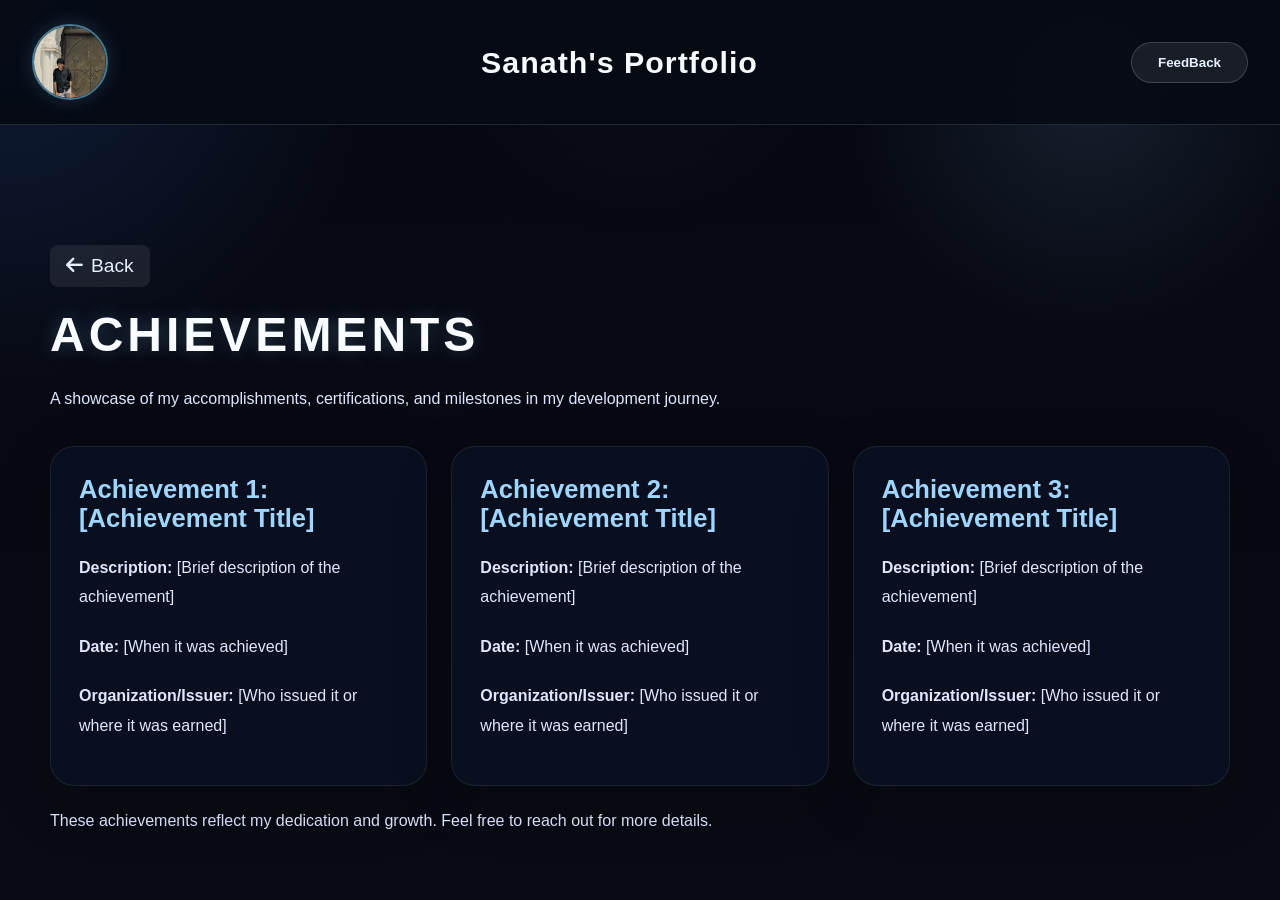
==== Achievements.html @ be4a0561 "Portfolio Commit" ====
<!DOCTYPE html>
<html lang="en">
<head>
    <meta charset="UTF-8">
    <meta name="viewport" content="width=device-width, initial-scale=1.0">
    <link rel="stylesheet" href="myself.css">
    <link rel="stylesheet" href="https://cdnjs.cloudflare.com/ajax/libs/font-awesome/6.4.0/css/all.min.css">
    <title>Achievements</title>
</head>
<body>
    <div class="header">
        <img id="profilepic" src="PXL_20260307_061807621-02.jpeg" alt="MERA PIC">
        <h3 id="Heading">Sanath's Portfolio</h3>
        <button id="feedback">FeedBack</button>
    </div>

    <div class="content">
        <a href="home.html" class="back-button" title="Back to Home">
            <i class="fas fa-arrow-left"></i> Back
        </a>
        <h1 id="abt">Achievements</h1>
        <p id="para">A showcase of my accomplishments, certifications, and milestones in my development journey.</p>

        <div class="profile-sections">
            <div class="section">
                <h2>Achievement 1: [Achievement Title]</h2>
                <p><strong>Description:</strong> [Brief description of the achievement]</p>
                <p><strong>Date:</strong> [When it was achieved]</p>
                <p><strong>Organization/Issuer:</strong> [Who issued it or where it was earned]</p>
            </div>

            <div class="section">
                <h2>Achievement 2: [Achievement Title]</h2>
                <p><strong>Description:</strong> [Brief description of the achievement]</p>
                <p><strong>Date:</strong> [When it was achieved]</p>
                <p><strong>Organization/Issuer:</strong> [Who issued it or where it was earned]</p>
            </div>

            <div class="section">
                <h2>Achievement 3: [Achievement Title]</h2>
                <p><strong>Description:</strong> [Brief description of the achievement]</p>
                <p><strong>Date:</strong> [When it was achieved]</p>
                <p><strong>Organization/Issuer:</strong> [Who issued it or where it was earned]</p>
            </div>
        </div>

        <p class="cta">These achievements reflect my dedication and growth. Feel free to reach out for more details.</p>
    </div>
    
    <script>
        
    </script>

</body>
</html>
---- myself.css ----
body{
    margin: 0;
    min-height: 100vh;
    background: radial-gradient(circle at top left, rgba(56, 139, 255, 0.18), transparent 25%),
                radial-gradient(circle at 85% 10%, rgba(125, 211, 252, 0.12), transparent 18%),
                linear-gradient(180deg, #05070f 0%, #070812 25%, #090b14 100%);
    color: #edf2ff;
    font-family: 'Franklin Gothic Medium', 'Arial Narrow', Arial, sans-serif;
    overflow-x: hidden;
}

body::before{
    content: '';
    position: fixed;
    inset: 0;
    background: radial-gradient(circle at 50% 0%, rgba(255,255,255,0.04), transparent 22%);
    pointer-events: none;
}

/* Header */
.header{
    position: relative;
    display: flex;
    align-items: center;
    justify-content: space-between;
    gap: 16px;
    padding: 24px 32px;
    background: rgba(6, 10, 20, 0.92);
    border-bottom: 1px solid rgba(255,255,255,0.12);
    backdrop-filter: blur(10px);
}

.back-button {
    color: #e7f0ff;
    font-size: 1.2rem;
    text-decoration: none;
    transition: color 0.3s ease, transform 0.3s ease;
    padding: 10px 16px;
    border-radius: 8px;
    background: rgba(255, 255, 255, 0.08);
    display: inline-flex;
    align-items: center;
    gap: 8px;
    margin-bottom: 20px;
}

.back-button:hover {
    color: #7dd3fc;
    transform: translateX(-2px);
    background: rgba(125, 211, 252, 0.16);
}

#profilepic{
    width: 72px;
    height: 72px;
    border-radius: 50%;
    object-fit: cover;
    border: 2px solid rgba(125,211,252,0.55);
    box-shadow: 0 0 20px rgba(125,211,252,0.18);
    transition: transform 0.3s ease, box-shadow 0.3s ease;
}

#profilepic:hover{
    transform: scale(1.08);
    box-shadow: 0 0 28px rgba(125,211,252,0.35);
}

#Heading{
    margin: 0;
    font-size: 1.9rem;
    letter-spacing: 1px;
    color: #f7fbff;
}

#feedback{
    padding: 12px 26px;
    background: rgba(255,255,255,0.08);
    color: #e7f0ff;
    border: 1px solid rgba(255,255,255,0.16);
    border-radius: 999px;
    cursor: pointer;
    transition: transform 0.25s ease, background 0.25s ease, color 0.25s ease;
    font-weight: 700;
}

#feedback:hover{
    transform: translateY(-1px);
    background: rgba(125,211,252,0.16);
    color: #cbeafe;
}

/* Myself Content */
.content{
    margin: 120px 50px 50px 50px;
    position: relative;
    z-index: 1;
}

#abt{
    position: static;
    font-size: 3rem;
    margin: 0 0 22px;
    letter-spacing: 4px;
    color: #f8fbff;
    text-transform: uppercase;
    text-shadow: 0 0 18px rgba(125,211,252,0.25);
}

.content p{
    line-height: 1.85;
    max-width: 760px;
    margin-top: 20px;
    font-size: 1rem;
    color: #dfe7ff;
}

.content h2{
    font-size: 1.6rem;
    margin: 0 0 14px;
    color: #9fd6ff;
}

.profile-sections{
    display: grid;
    grid-template-columns: repeat(auto-fit, minmax(260px, 1fr));
    gap: 24px;
    margin-top: 32px;
}

.section{
    background: rgba(10, 16, 32, 0.88);
    border: 1px solid rgba(255,255,255,0.08);
    border-radius: 24px;
    padding: 28px;
    box-shadow: 0 18px 60px rgba(0, 0, 0, 0.18);
    backdrop-filter: blur(12px);
}

.content ul{
    list-style: none;
    padding-left: 0;
    margin: 0;
}

.content ul li{
    position: relative;
    padding-left: 24px;
    margin: 12px 0;
    color: #e4efff;
}

.content ul li::before{
    content: '•';
    position: absolute;
    left: 0;
    top: 0;
    color: #7dd3fc;
    font-size: 1.3rem;
    line-height: 1;
}

.cta{
    margin-top: 36px;
    font-size: 1.05rem;
    color: #c8d8ff;
    max-width: 760px;
}

@media (max-width: 760px){
    .header{
        flex-wrap: wrap;
        justify-content: center;
        text-align: center;
        gap: 12px;
    }

    .back-button {
        order: -1;
    }

    #feedback{
        margin-top: 12px;
    }

    .content{
        margin: 100px 20px 30px 20px;
    }

    #abt{
        font-size: 2.4rem;
    }
}
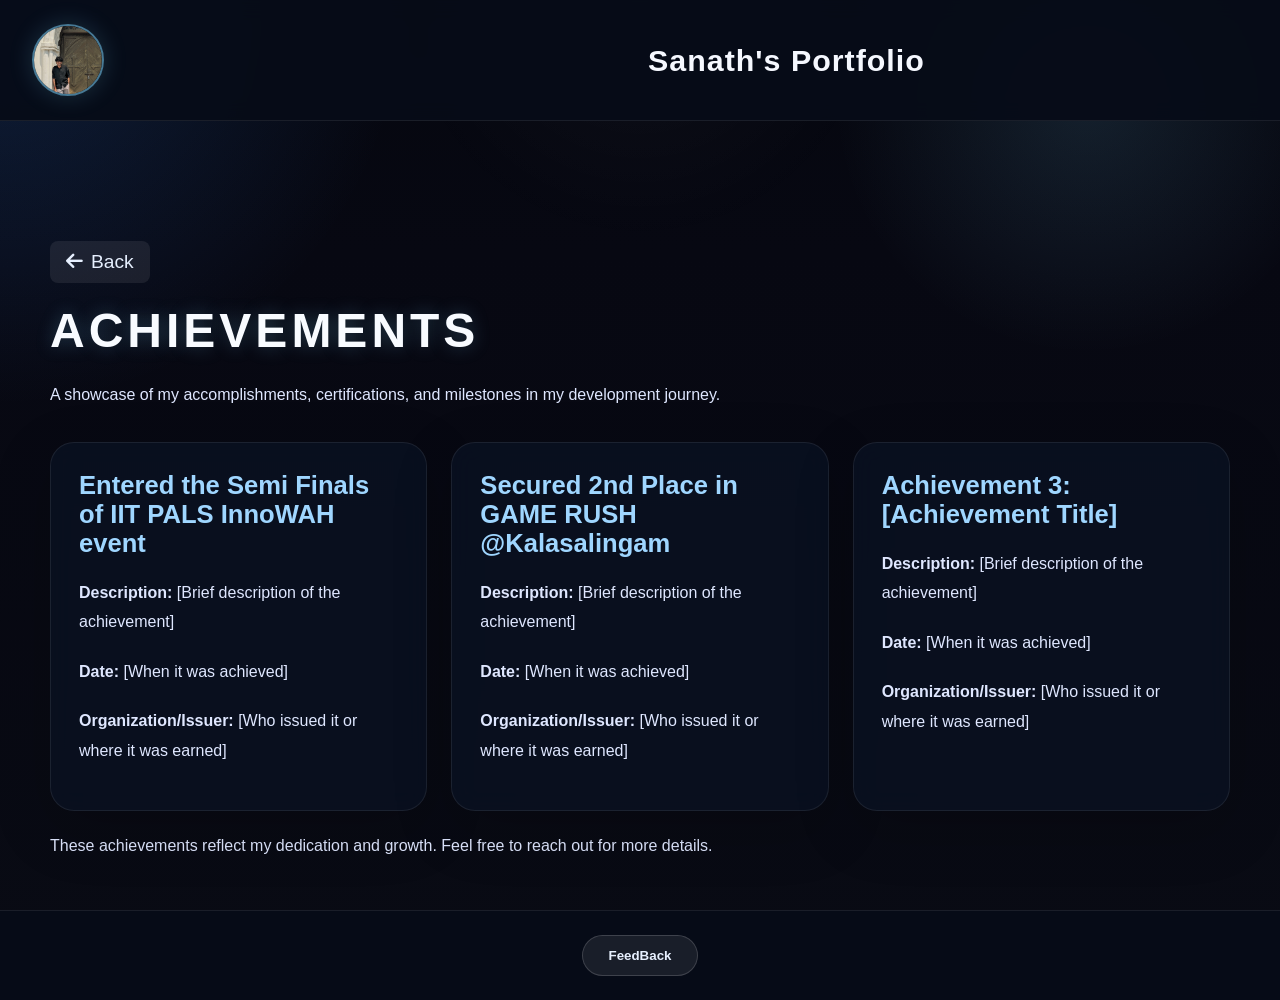
==== commit a26d5b56: "FeedBack changes" ====
--- a/Achievements.html
+++ b/Achievements.html
@@ -9,9 +9,8 @@
 </head>
 <body>
     <div class="header">
-        <img id="profilepic" src="PXL_20260307_061807621-02.jpeg" alt="MERA PIC">
+        <img id="profilepic" src="/Assets/PXL_20260307_061807621-02.jpeg" alt="MERA PIC">
         <h3 id="Heading">Sanath's Portfolio</h3>
-        <button id="feedback">FeedBack</button>
     </div>
 
     <div class="content">
@@ -23,14 +22,14 @@
 
         <div class="profile-sections">
             <div class="section">
-                <h2>Achievement 1: [Achievement Title]</h2>
+                <h2>Entered the Semi Finals of IIT PALS InnoWAH event</h2>
                 <p><strong>Description:</strong> [Brief description of the achievement]</p>
                 <p><strong>Date:</strong> [When it was achieved]</p>
                 <p><strong>Organization/Issuer:</strong> [Who issued it or where it was earned]</p>
             </div>
 
             <div class="section">
-                <h2>Achievement 2: [Achievement Title]</h2>
+                <h2>Secured 2nd Place in GAME RUSH @Kalasalingam</h2>
                 <p><strong>Description:</strong> [Brief description of the achievement]</p>
                 <p><strong>Date:</strong> [When it was achieved]</p>
                 <p><strong>Organization/Issuer:</strong> [Who issued it or where it was earned]</p>
@@ -46,6 +45,11 @@
 
         <p class="cta">These achievements reflect my dedication and growth. Feel free to reach out for more details.</p>
     </div>
+
+    <!-- Footer -->
+    <div class="footer">
+        <button id="feedback">FeedBack</button>
+    </div>
     
     <script>
         
--- a/myself.css
+++ b/myself.css
@@ -18,15 +18,12 @@
 }
 
 /* Header */
-.header{
-    position: relative;
+.header {
     display: flex;
     align-items: center;
-    justify-content: space-between;
-    gap: 16px;
     padding: 24px 32px;
-    background: rgba(6, 10, 20, 0.92);
-    border-bottom: 1px solid rgba(255,255,255,0.12);
+    background: rgba(7, 12, 24, 0.94);
+    border-bottom: 1px solid rgba(255, 255, 255, 0.08);
     backdrop-filter: blur(10px);
 }
 
@@ -50,26 +47,140 @@
     background: rgba(125, 211, 252, 0.16);
 }
 
-#profilepic{
-    width: 72px;
-    height: 72px;
+#profilepic {
+    width: 68px;
+    height: 68px;
     border-radius: 50%;
     object-fit: cover;
-    border: 2px solid rgba(125,211,252,0.55);
-    box-shadow: 0 0 20px rgba(125,211,252,0.18);
+    border: 2px solid rgba(125, 211, 252, 0.55);
+    box-shadow: 0 0 24px rgba(125, 211, 252, 0.18);
     transition: transform 0.3s ease, box-shadow 0.3s ease;
 }
 
-#profilepic:hover{
-    transform: scale(1.08);
-    box-shadow: 0 0 28px rgba(125,211,252,0.35);
-}
-
-#Heading{
+#profilepic:hover {
+    transform: scale(1.05);
+    box-shadow: 0 0 30px rgba(125, 211, 252, 0.28);
+}
+
+#Heading {
+    position: relative;
+    left: 34rem;
     margin: 0;
     font-size: 1.9rem;
     letter-spacing: 1px;
-    color: #f7fbff;
+    color: #f5f8ff;
+}
+
+/* Myself Content */
+.content{
+    margin: 120px 50px 50px 50px;
+    position: relative;
+    z-index: 1;
+}
+
+#abt{
+    position: static;
+    font-size: 3rem;
+    margin: 0 0 22px;
+    letter-spacing: 4px;
+    color: #f8fbff;
+    text-transform: uppercase;
+    text-shadow: 0 0 18px rgba(125,211,252,0.25);
+}
+
+.content p{
+    line-height: 1.85;
+    max-width: 760px;
+    margin-top: 20px;
+    font-size: 1rem;
+    color: #dfe7ff;
+}
+
+.content h2{
+    font-size: 1.6rem;
+    margin: 0 0 14px;
+    color: #9fd6ff;
+}
+
+.profile-sections{
+    display: grid;
+    grid-template-columns: repeat(auto-fit, minmax(260px, 1fr));
+    gap: 24px;
+    margin-top: 32px;
+}
+
+.section{
+    background: rgba(10, 16, 32, 0.88);
+    border: 1px solid rgba(255,255,255,0.08);
+    border-radius: 24px;
+    padding: 28px;
+    box-shadow: 0 18px 60px rgba(0, 0, 0, 0.18);
+    backdrop-filter: blur(12px);
+}
+
+.content ul{
+    list-style: none;
+    padding-left: 0;
+    margin: 0;
+}
+
+.content ul li{
+    position: relative;
+    padding-left: 24px;
+    margin: 12px 0;
+    color: #e4efff;
+}
+
+.content ul li::before{
+    content: '•';
+    position: absolute;
+    left: 0;
+    top: 0;
+    color: #7dd3fc;
+    font-size: 1.3rem;
+    line-height: 1;
+}
+
+.cta{
+    margin-top: 36px;
+    font-size: 1.05rem;
+    color: #c8d8ff;
+    max-width: 760px;
+}
+
+@media (max-width: 760px){
+    .header{
+        flex-wrap: wrap;
+        justify-content: center;
+        text-align: center;
+        gap: 12px;
+    }
+
+    .back-button {
+        order: -1;
+    }
+
+    #feedback{
+        margin-top: 12px;
+    }
+
+    .content{
+        margin: 100px 20px 30px 20px;
+    }
+
+    #abt{
+        font-size: 2.4rem;
+    }
+}
+
+/* Footer */
+.footer{
+    text-align: center;
+    padding: 24px 32px;
+    bottom: 0;
+    background: rgba(7, 12, 24, 0.94);
+    border-top: 1px solid rgba(255,255,255,0.08);
+    backdrop-filter: blur(10px);
 }
 
 #feedback{
@@ -87,106 +198,4 @@
     transform: translateY(-1px);
     background: rgba(125,211,252,0.16);
     color: #cbeafe;
-}
-
-/* Myself Content */
-.content{
-    margin: 120px 50px 50px 50px;
-    position: relative;
-    z-index: 1;
-}
-
-#abt{
-    position: static;
-    font-size: 3rem;
-    margin: 0 0 22px;
-    letter-spacing: 4px;
-    color: #f8fbff;
-    text-transform: uppercase;
-    text-shadow: 0 0 18px rgba(125,211,252,0.25);
-}
-
-.content p{
-    line-height: 1.85;
-    max-width: 760px;
-    margin-top: 20px;
-    font-size: 1rem;
-    color: #dfe7ff;
-}
-
-.content h2{
-    font-size: 1.6rem;
-    margin: 0 0 14px;
-    color: #9fd6ff;
-}
-
-.profile-sections{
-    display: grid;
-    grid-template-columns: repeat(auto-fit, minmax(260px, 1fr));
-    gap: 24px;
-    margin-top: 32px;
-}
-
-.section{
-    background: rgba(10, 16, 32, 0.88);
-    border: 1px solid rgba(255,255,255,0.08);
-    border-radius: 24px;
-    padding: 28px;
-    box-shadow: 0 18px 60px rgba(0, 0, 0, 0.18);
-    backdrop-filter: blur(12px);
-}
-
-.content ul{
-    list-style: none;
-    padding-left: 0;
-    margin: 0;
-}
-
-.content ul li{
-    position: relative;
-    padding-left: 24px;
-    margin: 12px 0;
-    color: #e4efff;
-}
-
-.content ul li::before{
-    content: '•';
-    position: absolute;
-    left: 0;
-    top: 0;
-    color: #7dd3fc;
-    font-size: 1.3rem;
-    line-height: 1;
-}
-
-.cta{
-    margin-top: 36px;
-    font-size: 1.05rem;
-    color: #c8d8ff;
-    max-width: 760px;
-}
-
-@media (max-width: 760px){
-    .header{
-        flex-wrap: wrap;
-        justify-content: center;
-        text-align: center;
-        gap: 12px;
-    }
-
-    .back-button {
-        order: -1;
-    }
-
-    #feedback{
-        margin-top: 12px;
-    }
-
-    .content{
-        margin: 100px 20px 30px 20px;
-    }
-
-    #abt{
-        font-size: 2.4rem;
-    }
 }
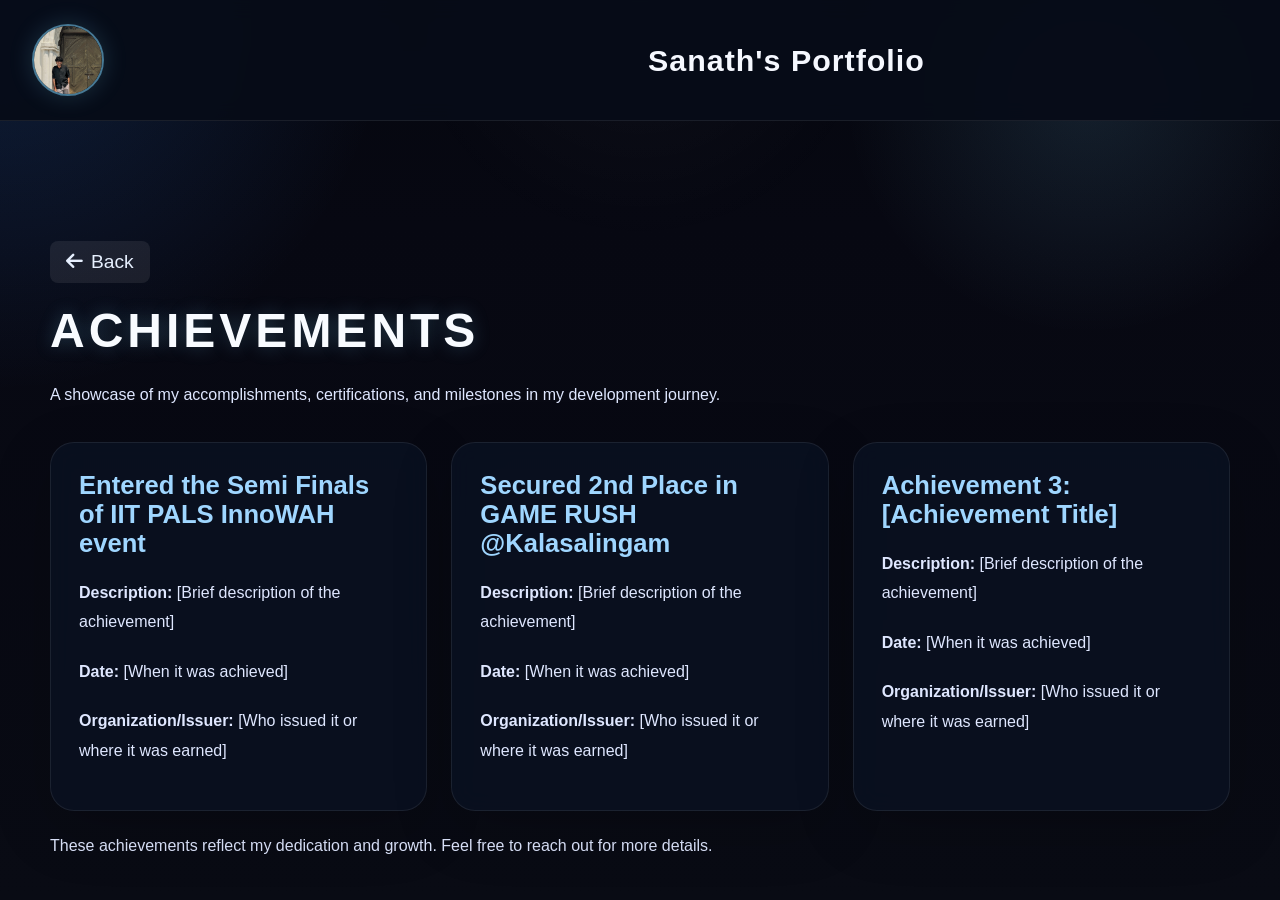
==== commit 4f3c0421: "Final Site commit" ====
--- a/Achievements.html
+++ b/Achievements.html
@@ -45,11 +45,6 @@
 
         <p class="cta">These achievements reflect my dedication and growth. Feel free to reach out for more details.</p>
     </div>
-
-    <!-- Footer -->
-    <div class="footer">
-        <button id="feedback">FeedBack</button>
-    </div>
     
     <script>
         
--- a/myself.css
+++ b/myself.css
@@ -90,7 +90,7 @@
 
 .content p{
     line-height: 1.85;
-    max-width: 760px;
+    max-width: 1500px;
     margin-top: 20px;
     font-size: 1rem;
     color: #dfe7ff;
@@ -172,30 +172,3 @@
         font-size: 2.4rem;
     }
 }
-
-/* Footer */
-.footer{
-    text-align: center;
-    padding: 24px 32px;
-    bottom: 0;
-    background: rgba(7, 12, 24, 0.94);
-    border-top: 1px solid rgba(255,255,255,0.08);
-    backdrop-filter: blur(10px);
-}
-
-#feedback{
-    padding: 12px 26px;
-    background: rgba(255,255,255,0.08);
-    color: #e7f0ff;
-    border: 1px solid rgba(255,255,255,0.16);
-    border-radius: 999px;
-    cursor: pointer;
-    transition: transform 0.25s ease, background 0.25s ease, color 0.25s ease;
-    font-weight: 700;
-}
-
-#feedback:hover{
-    transform: translateY(-1px);
-    background: rgba(125,211,252,0.16);
-    color: #cbeafe;
-}
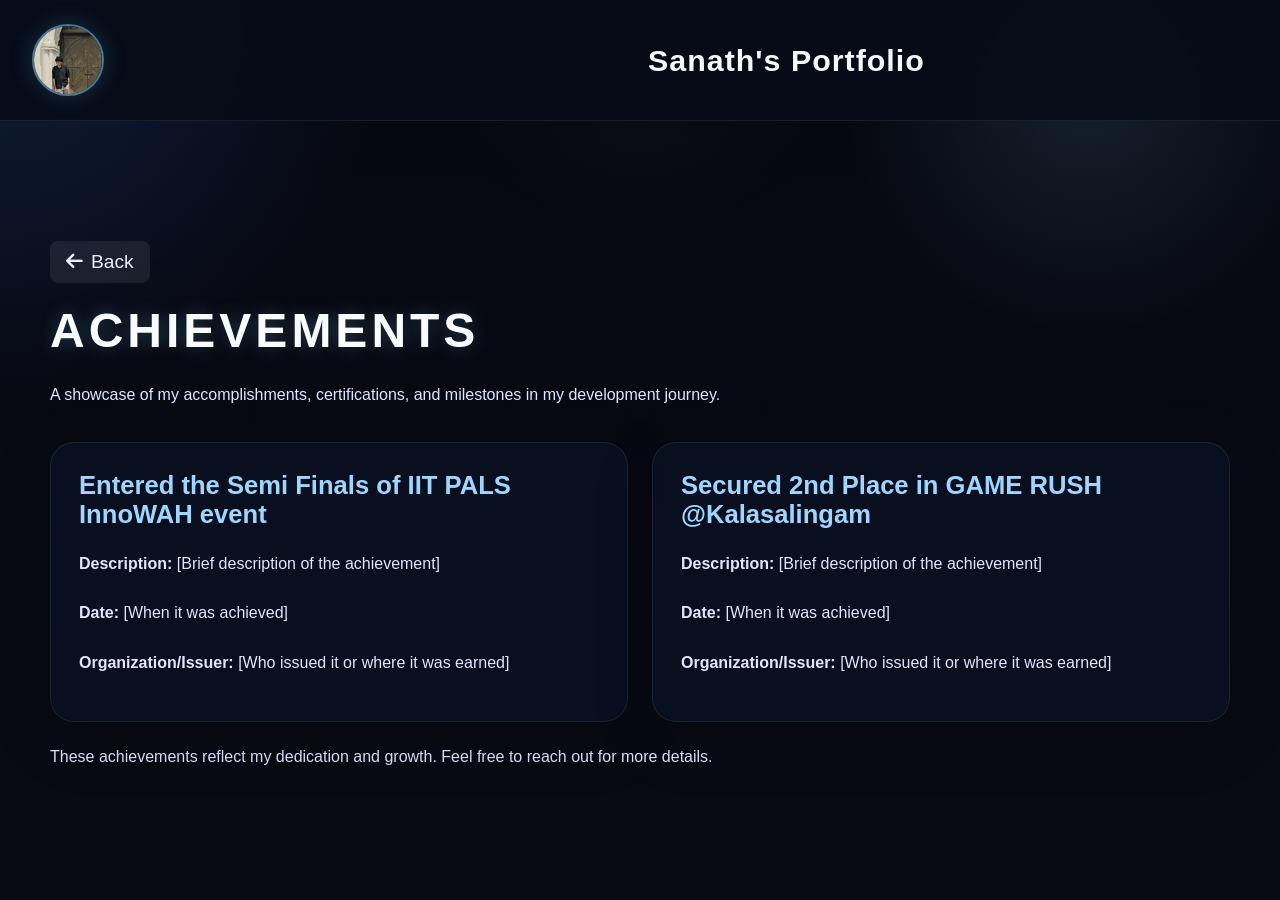
==== commit 615897d1: "Final" ====
--- a/Achievements.html
+++ b/Achievements.html
@@ -34,13 +34,6 @@
                 <p><strong>Date:</strong> [When it was achieved]</p>
                 <p><strong>Organization/Issuer:</strong> [Who issued it or where it was earned]</p>
             </div>
-
-            <div class="section">
-                <h2>Achievement 3: [Achievement Title]</h2>
-                <p><strong>Description:</strong> [Brief description of the achievement]</p>
-                <p><strong>Date:</strong> [When it was achieved]</p>
-                <p><strong>Organization/Issuer:</strong> [Who issued it or where it was earned]</p>
-            </div>
         </div>
 
         <p class="cta">These achievements reflect my dedication and growth. Feel free to reach out for more details.</p>
